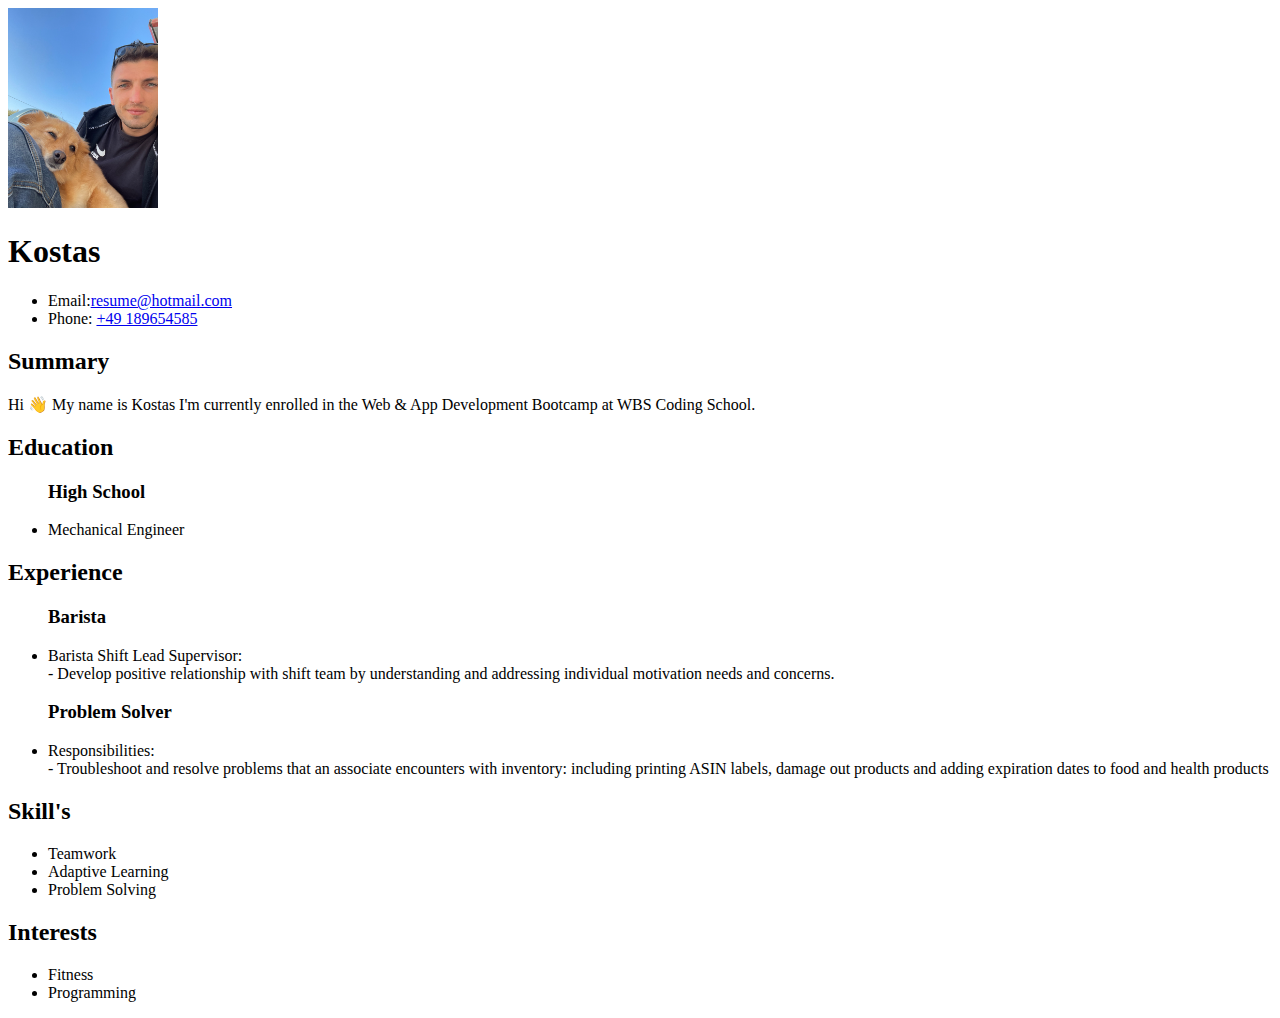
==== html-resume-semantic/index.html @ 840a3159 "updated files to semantic" ====
<!DOCTYPE html>
<html lang="en">
  <head>
    <title>HTML Resume</title>
  </head>
  <body>
    <header>
      <img
        src="/html-resume/images/IMG_6160.jpeg"
        alt="Photo of kostas"
        width="150"
        height="auto"
      />
      <h1>Kostas</h1>
      <ul>
        <li>Email:<a href="#">resume@hotmail.com</a></li>
        <li>Phone: <a href="#">+49 189654585</a></li>
      </ul>
    </header>
    <main>
      <section>
        <h2>Summary</h2>
        <p>
          Hi 👋 My name is Kostas I'm currently enrolled in the Web & App
          Development Bootcamp at WBS Coding School.
        </p>
      </section>
      <section>
        <h2>Education</h2>
        <ul>
          <h3>High School</h3>
          <li>Mechanical Engineer</li>
        </ul>
      </section>
      <section>
        <h2>Experience</h2>
        <ul>
          <h3>Barista</h3>
          <li>
            Barista Shift Lead Supervisor: <br />
            - Develop positive relationship with shift team by understanding and
            addressing individual motivation needs and concerns.
          </li>
          <h3>Problem Solver</h3>
          <li>
            Responsibilities: <br />
            - Troubleshoot and resolve problems that an associate encounters
            with inventory: including printing ASIN labels, damage out products
            and adding expiration dates to food and health products
          </li>
        </ul>
      </section>
      <section>
        <h2>Skill's</h2>
        <ul>
          <li>Teamwork</li>
          <li>Adaptive Learning</li>
          <li>Problem Solving</li>
        </ul>
      </section>
      <section>
        <h2>Interests</h2>
        <ul>
          <li>Fitness</li>
          <li>Programming</li>
        </ul>
      </section>
    </main>
  </body>
</html>
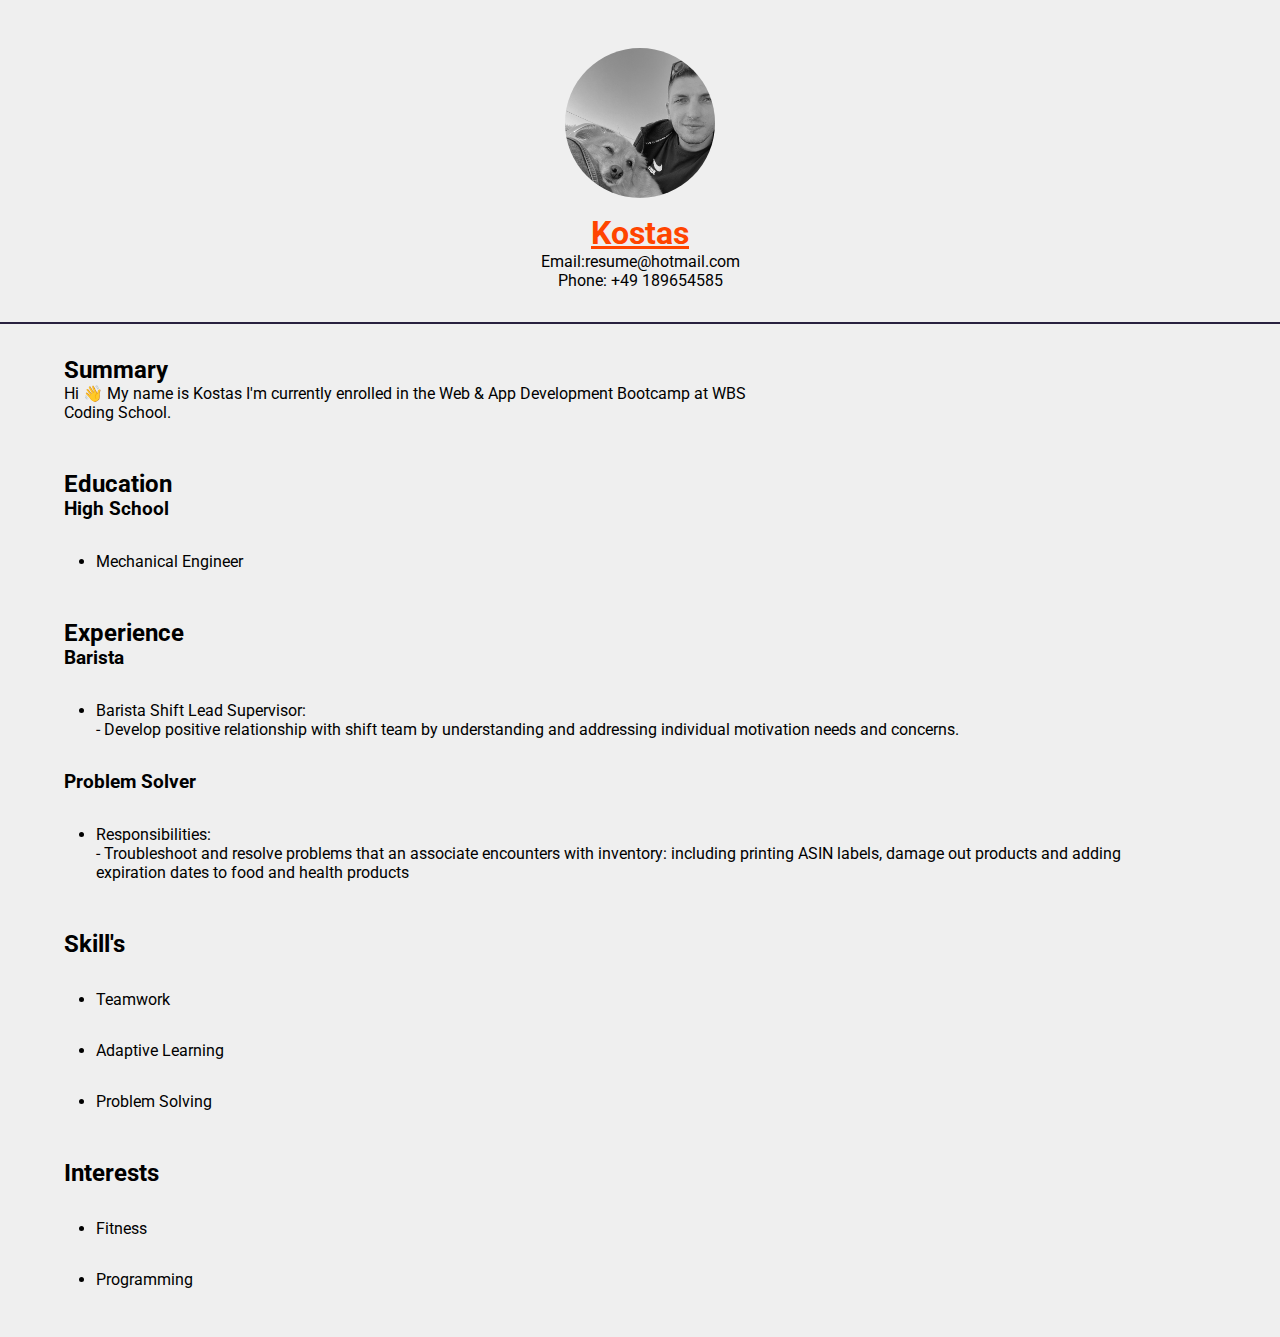
==== commit 3f254ad1: "added css" ====
--- a/html-resume-semantic/index.html
+++ b/html-resume-semantic/index.html
@@ -2,6 +2,15 @@
 <html lang="en">
   <head>
     <title>HTML Resume</title>
+    <link rel="stylesheet" href="style.css" />
+    <!-- Google Fonts Start -->
+    <link rel="preconnect" href="https://fonts.googleapis.com" />
+    <link rel="preconnect" href="https://fonts.gstatic.com" crossorigin />
+    <link
+      href="https://fonts.googleapis.com/css2?family=Merriweather:ital,opsz,wght@0,18..144,300..900;1,18..144,300..900&family=Roboto:ital,wght@0,100..900;1,100..900&display=swap"
+      rel="stylesheet"
+    />
+    <!-- Google Fonts End -->
   </head>
   <body>
     <header>
--- a/html-resume-semantic/style.css
+++ b/html-resume-semantic/style.css
@@ -0,0 +1,68 @@
+* {
+  padding: 0;
+  margin: 0;
+  box-sizing: border-box;
+}
+
+body {
+  font-family: Roboto, sans-serif, Merriweather;
+  background-color: #efefef;
+}
+
+header {
+  padding: 2rem 4rem;
+  border-bottom: 2px solid #29213f;
+}
+
+header ul {
+  list-style: none;
+  text-align: center;
+}
+
+a {
+  color: inherit;
+  text-decoration: none;
+  font-style: normal;
+}
+
+header a:hover {
+  text-decoration: underline;
+  color: hotpink;
+}
+
+header img {
+  display: block;
+  aspect-ratio: 1;
+  border-radius: 50%;
+  object-fit: cover;
+  filter: grayscale(1);
+  margin: 1rem auto;
+}
+
+h1 {
+  text-align: center;
+  color: orangered;
+  text-decoration: underline;
+}
+
+main {
+  margin: 2rem 4rem;
+}
+
+section {
+  margin-bottom: 3rem;
+}
+
+p {
+  max-width: 80ch;
+}
+
+section li h3,
+section li p {
+  font-size: 8rem;
+  letter-spacing: 0.5px;
+}
+
+section li {
+  margin: 2rem;
+}
